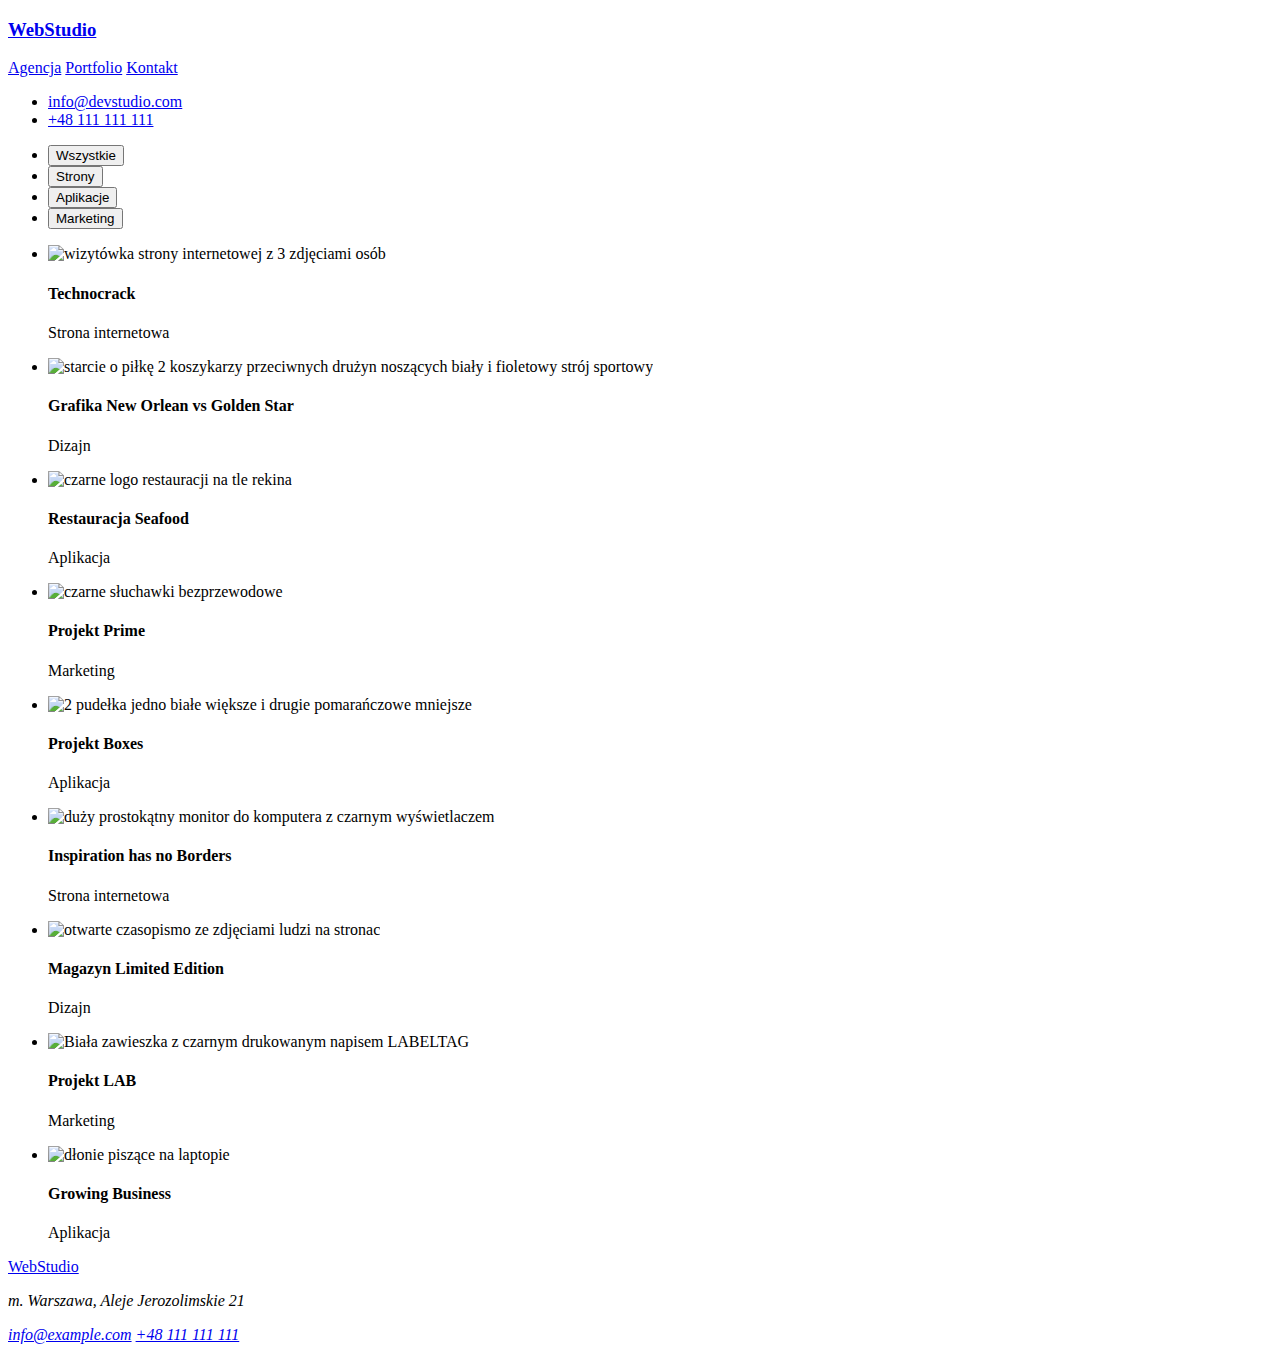
==== portfolio.html @ 895f3851 "Utworzono portfolio.html" ====
<!DOCTYPE html>
<html lang="en">
    <head>
        <meta charset="UTF-8" />
        <meta http-equiv="X-UA-Compatible" content="IE=edge" />
        <meta name="viewport" content="width=device-width, initial-scale=1.0" />

        <link rel="stylesheet" href="./css/styles.css" />
        <link rel="preconnect" href="https://fonts.googleapis.com" />
        <link rel="preconnect" href="https://fonts.gstatic.com" crossorigin />
        <link
            href="https://fonts.googleapis.com/css2?family=Raleway:wght@700&family=Roboto:wght@400;500;700&display=swap"
            rel="stylesheet"
        />
        <title>Portfolio</title>
    </head>
    <body>
        <header>
            <h3><a href="index.html">WebStudio</a></h3>
            <nav>
                <a href="./index.html">Agencja</a>
                <a href="./index.html">Portfolio</a>
                <a href="./index.html">Kontakt</a>
            </nav>
            <div>
                <ul>
                    <li>
                        <a href="mailto:info@devstudio.com"
                            >info@devstudio.com</a
                        >
                    </li>
                    <li><a href="tel:+48111111111">+48 111 111 111</a></li>
                </ul>
            </div>
        </header>
        <main>
            <section>
                <ul>
                    <li><button type="button">Wszystkie</button></li>
                    <li><button type="button">Strony</button></li>
                    <li><button type="button">Aplikacje</button></li>
                    <li><button type="button">Marketing</button></li>
                </ul>
            </section>
            <section>
                <ul>
                    <li>
                        <img
                            src="/images/technocrackweb.jpg"
                            alt="wizytówka strony internetowej z 3 zdjęciami osób"
                            width="370"
                            height="294"
                        />
                        <h4>Technocrack</h4>
                        <p>Strona internetowa</p>
                    </li>

                    <li>
                        <img
                            src="/images/dizajngraphic.jpg"
                            alt="starcie o piłkę 2 koszykarzy przeciwnych drużyn noszących biały i fioletowy strój sportowy"
                            width="370"
                            height="294"
                        />
                        <h4>Grafika New Orlean vs Golden Star</h4>
                        <p>Dizajn</p>
                    </li>
                    <li>
                        <img
                            src="/images/restaurantlogo.jpg"
                            alt="czarne logo restauracji na tle rekina"
                            width="370"
                            height="294"
                        />
                        <h4>Restauracja Seafood</h4>
                        <p>Aplikacja</p>
                    </li>
                    <li>
                        <img
                            src="/images/headphones.jpg"
                            alt="czarne słuchawki bezprzewodowe"
                            width="370"
                            height="294"
                        />
                        <h4>Projekt Prime</h4>
                        <p>Marketing</p>
                    </li>
                    <li>
                        <img
                            src="/images/boxes.jpg"
                            alt="2 pudełka jedno białe większe i drugie pomarańczowe mniejsze"
                            width="370"
                            height="294"
                        />
                        <h4>Projekt Boxes</h4>
                        <p>Aplikacja</p>
                    </li>
                    <li>
                        <img
                            src="/images/pcmonitor.jpg"
                            alt="duży prostokątny monitor do komputera z czarnym wyświetlaczem"
                            width="370"
                            height="294"
                        />
                        <h4>Inspiration has no Borders</h4>
                        <p>Strona internetowa</p>
                    </li>
                    <li>
                        <img
                            src="/images/magazine.jpg"
                            alt="otwarte czasopismo ze zdjęciami ludzi na stronac"
                            width="370"
                            height="294"
                        />
                        <h4>Magazyn Limited Edition</h4>
                        <p>Dizajn</p>
                    </li>
                    <li>
                        <img
                            src="/images/labeltag.jpg"
                            alt="Biała zawieszka z czarnym drukowanym napisem LABELTAG"
                            width="370"
                            height="294"
                        />
                        <h4>Projekt LAB</h4>
                        <p>Marketing</p>
                    </li>

                    <li>
                        <img
                            src="/images/notebook.jpg"
                            alt="dłonie piszące na laptopie"
                            width="370"
                            height="294"
                        />
                        <h4>Growing Business</h4>
                        <p>Aplikacja</p>
                    </li>
                </ul>
            </section>
        </main>
        <footer>
            <a href="index.html">WebStudio</a>
            <address>
                <p>m. Warszawa, Aleje Jerozolimskie 21</p>
                <a href="mailto:info@example.com">info@example.com</a>
                <a href="tel:+48111111111">+48 111 111 111</a>
            </address>
        </footer>
    </body>
</html>
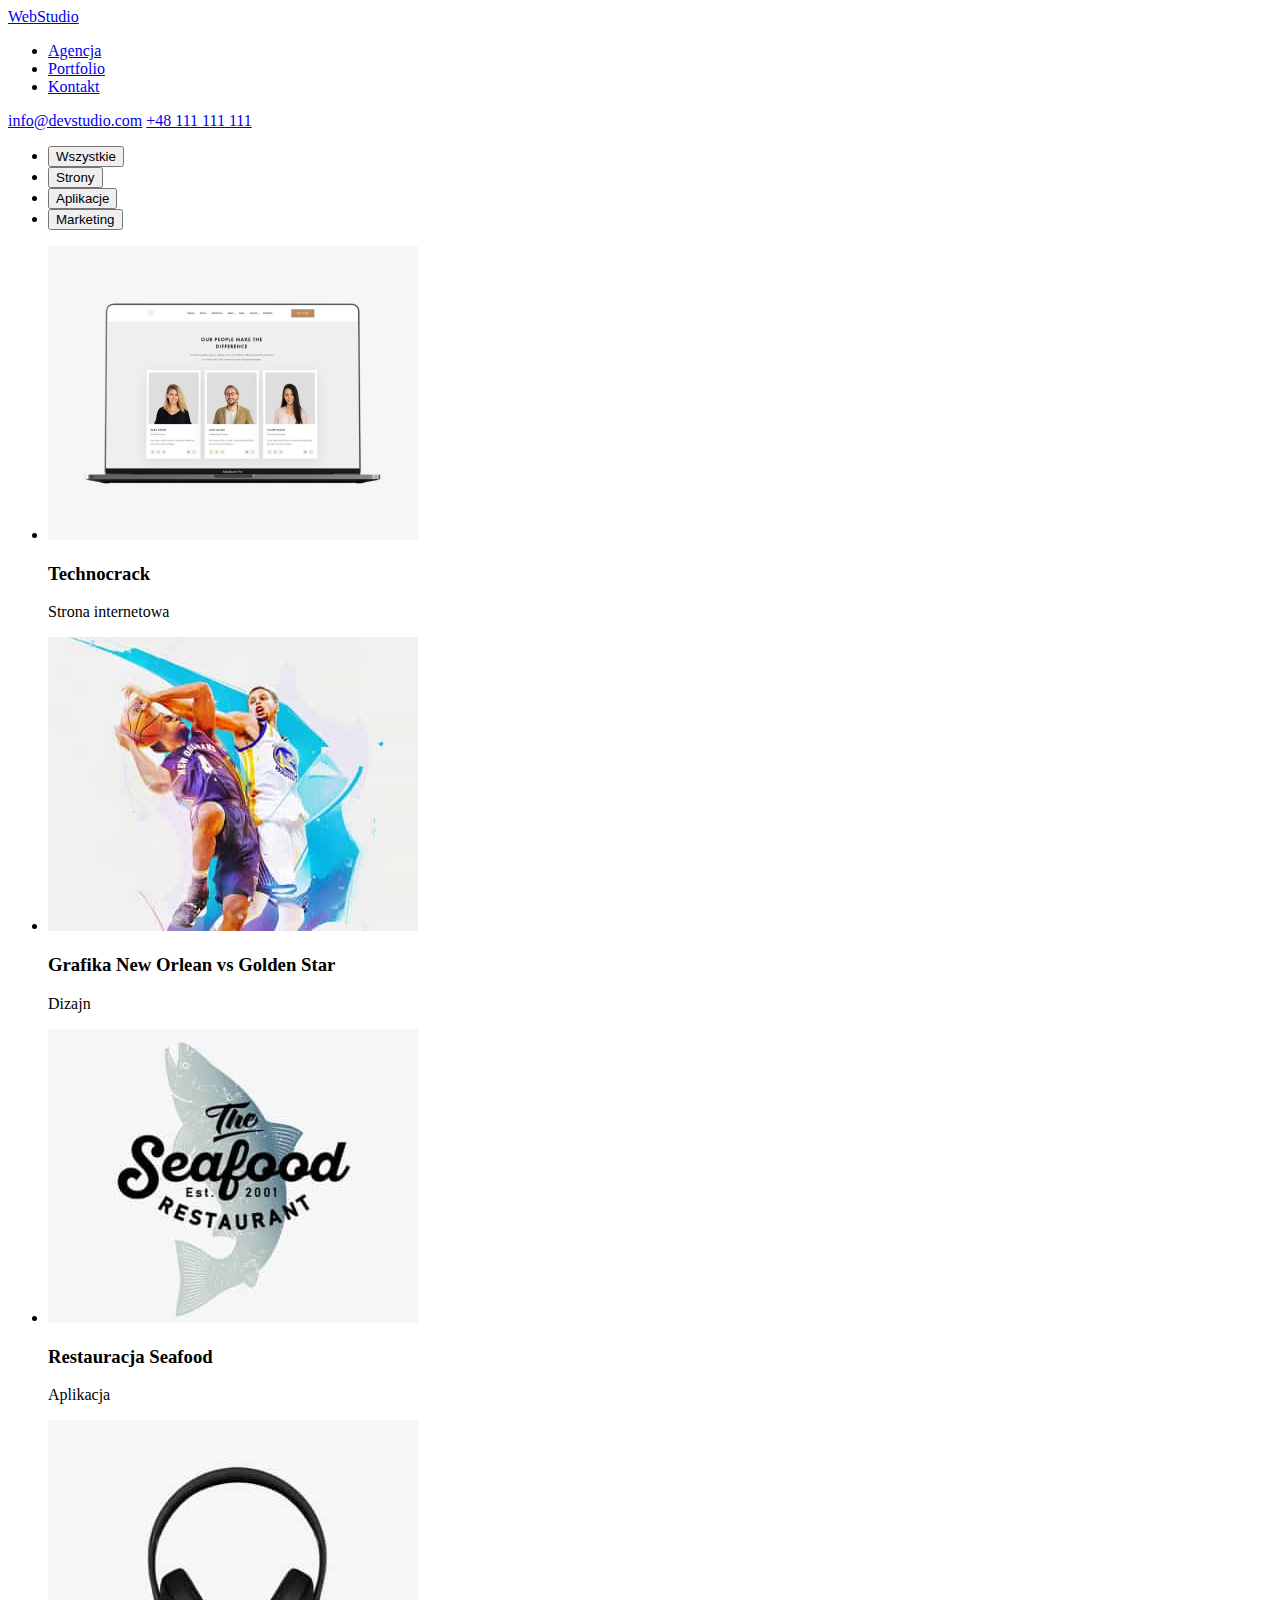
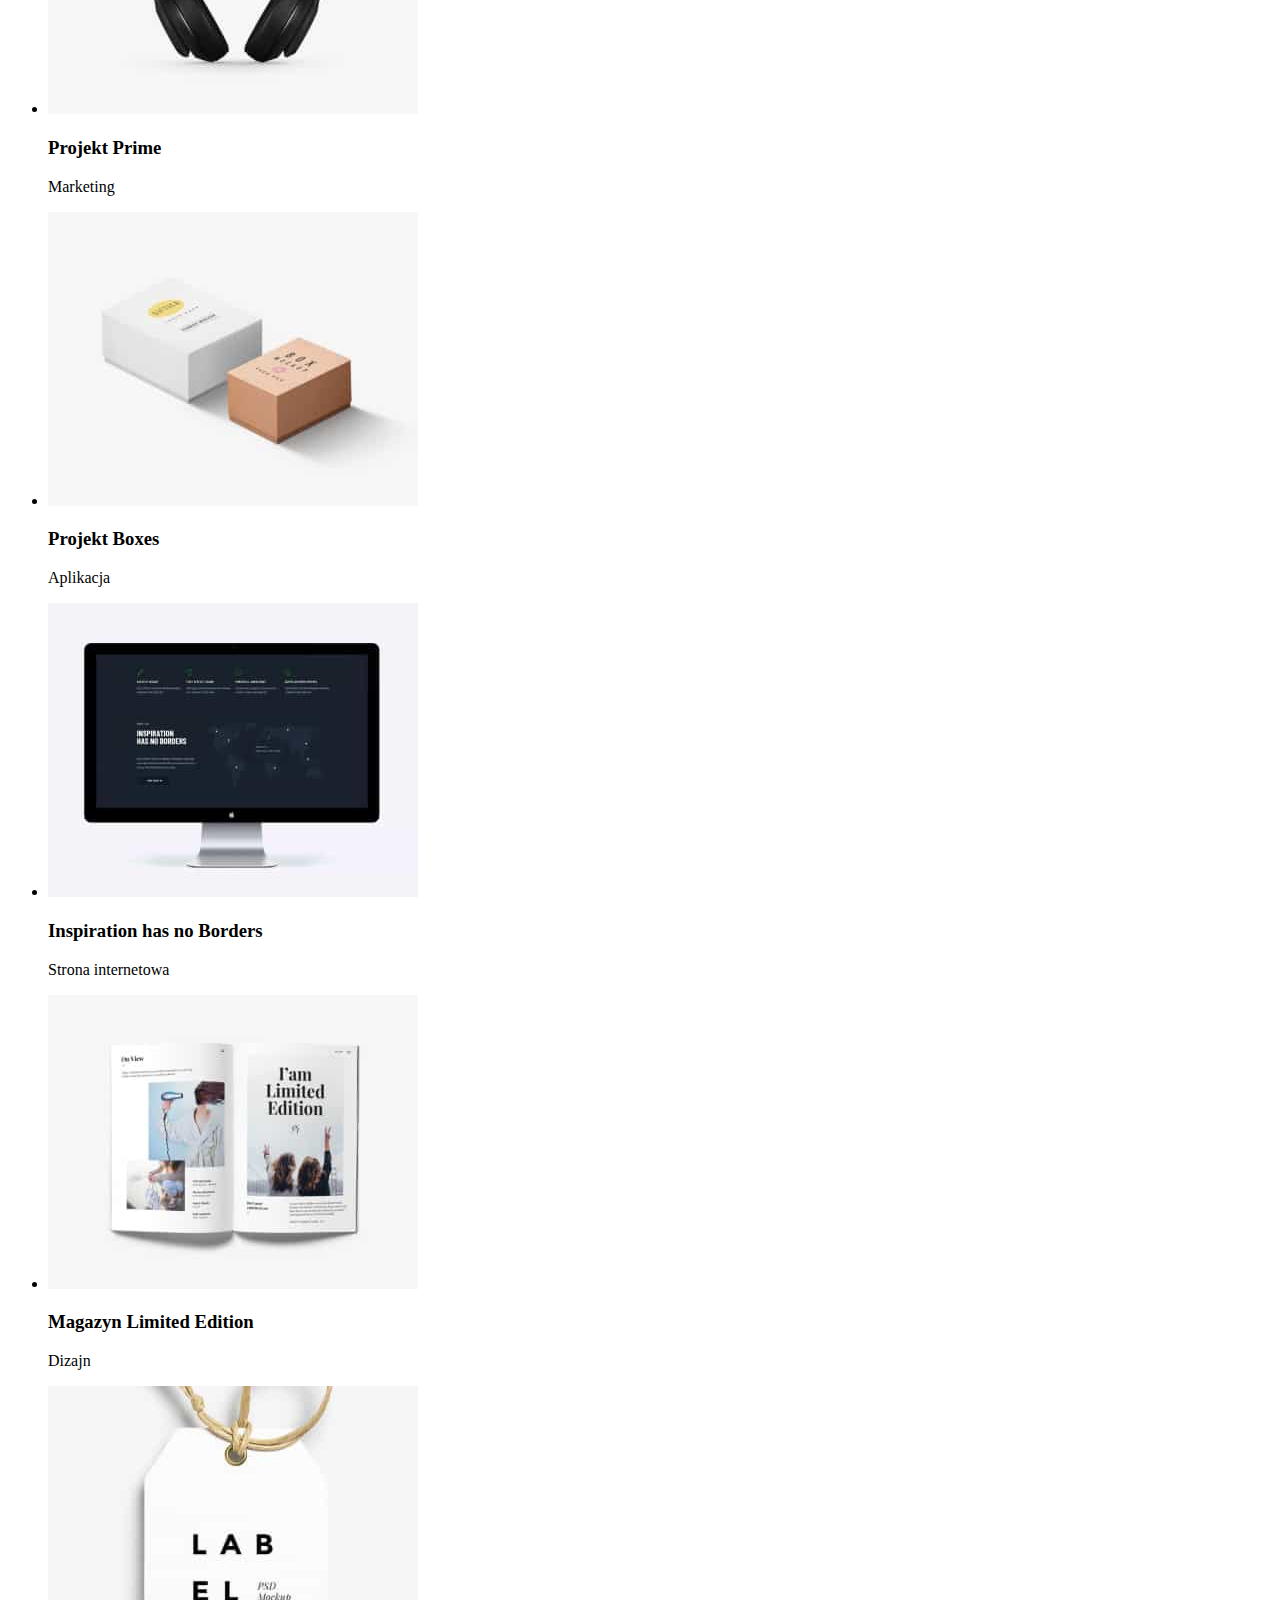
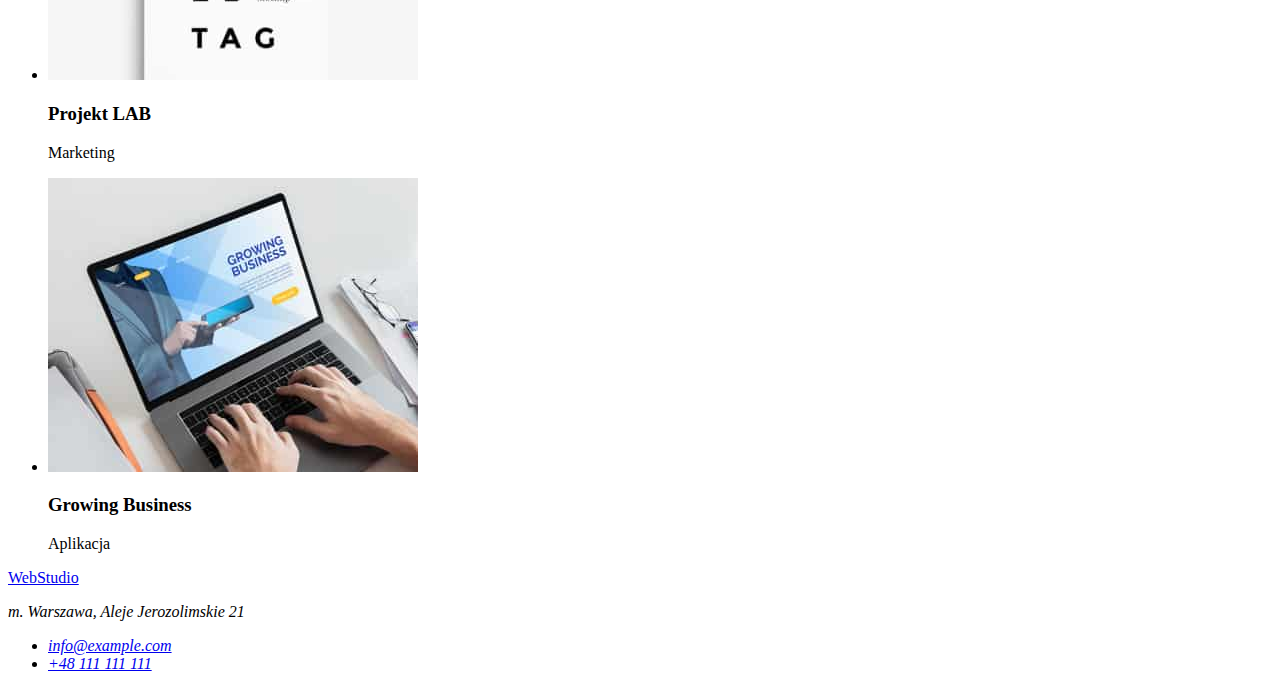
==== commit e5d5f861: "aktualizacja w zapisie portfolio.html" ====
--- a/portfolio.html
+++ b/portfolio.html
@@ -1,151 +1,147 @@
 <!DOCTYPE html>
 <html lang="en">
-    <head>
-        <meta charset="UTF-8" />
-        <meta http-equiv="X-UA-Compatible" content="IE=edge" />
-        <meta name="viewport" content="width=device-width, initial-scale=1.0" />
+  <head>
+    <meta charset="UTF-8" />
+    <meta http-equiv="X-UA-Compatible" content="IE=edge" />
+    <meta name="viewport" content="width=device-width, initial-scale=1.0" />
 
-        <link rel="stylesheet" href="./css/styles.css" />
-        <link rel="preconnect" href="https://fonts.googleapis.com" />
-        <link rel="preconnect" href="https://fonts.gstatic.com" crossorigin />
-        <link
-            href="https://fonts.googleapis.com/css2?family=Raleway:wght@700&family=Roboto:wght@400;500;700&display=swap"
-            rel="stylesheet"
-        />
-        <title>Portfolio</title>
-    </head>
-    <body>
-        <header>
-            <h3><a href="index.html">WebStudio</a></h3>
-            <nav>
-                <a href="./index.html">Agencja</a>
-                <a href="./index.html">Portfolio</a>
-                <a href="./index.html">Kontakt</a>
-            </nav>
-            <div>
-                <ul>
-                    <li>
-                        <a href="mailto:info@devstudio.com"
-                            >info@devstudio.com</a
-                        >
-                    </li>
-                    <li><a href="tel:+48111111111">+48 111 111 111</a></li>
-                </ul>
-            </div>
-        </header>
-        <main>
-            <section>
-                <ul>
-                    <li><button type="button">Wszystkie</button></li>
-                    <li><button type="button">Strony</button></li>
-                    <li><button type="button">Aplikacje</button></li>
-                    <li><button type="button">Marketing</button></li>
-                </ul>
-            </section>
-            <section>
-                <ul>
-                    <li>
-                        <img
-                            src="/images/technocrackweb.jpg"
-                            alt="wizytówka strony internetowej z 3 zdjęciami osób"
-                            width="370"
-                            height="294"
-                        />
-                        <h4>Technocrack</h4>
-                        <p>Strona internetowa</p>
-                    </li>
+    <link rel="stylesheet" href="./css/styles.css" />
+    <link rel="preconnect" href="https://fonts.googleapis.com" />
+    <link rel="preconnect" href="https://fonts.gstatic.com" crossorigin />
+    <link
+      href="https://fonts.googleapis.com/css2?family=Raleway:wght@700&family=Roboto:wght@400;500;700&display=swap"
+      rel="stylesheet"
+    />
+    <title>Portfolio</title>
+  </head>
+  <body>
+    <header>
+      <a href="index.html">WebStudio</a>
+      <nav>
+        <ul>
+          <li><a href="index.html">Agencja</a></li>
+          <li><a href="portfolio.html">Portfolio</a></li>
+          <li><a href="index.html">Kontakt</a></li>
+        </ul>
+      </nav>
+      <div>
+        <a href="mailto:info@devstudio.com">info@devstudio.com</a>
+        <a href="tel:+48111111111">+48 111 111 111</a>
+      </div>
+    </header>
+    <main>
+      <section>
+        <ul>
+          <li><button type="button">Wszystkie</button></li>
+          <li><button type="button">Strony</button></li>
+          <li><button type="button">Aplikacje</button></li>
+          <li><button type="button">Marketing</button></li>
+        </ul>
+      </section>
+      <section>
+        <ul>
+          <li>
+            <img
+              src="images/technocrackweb.jpg"
+              alt="wizytówka strony internetowej z 3 zdjęciami osób"
+              width="370"
+              height="294"
+            />
+            <h3>Technocrack</h3>
+            <p>Strona internetowa</p>
+          </li>
+          <li>
+            <img
+              src="images/dizajngraphic.jpg"
+              alt="starcie o piłkę 2 koszykarzy przeciwnych drużyn"
+              width="370"
+              height="294"
+            />
+            <h3>Grafika New Orlean vs Golden Star</h3>
+            <p>Dizajn</p>
+          </li>
+          <li>
+            <img
+              src="images/restaurantlogo.jpg"
+              alt="czarne logo restauracji na tle rekina"
+              width="370"
+              height="294"
+            />
+            <h3>Restauracja Seafood</h3>
+            <p>Aplikacja</p>
+          </li>
+          <li>
+            <img
+              src="images/headphones.jpg"
+              alt="czarne słuchawki bezprzewodowe"
+              width="370"
+              height="294"
+            />
+            <h3>Projekt Prime</h3>
+            <p>Marketing</p>
+          </li>
+          <li>
+            <img src="images/boxes.jpg" alt="2 różne pudełka" width="370" height="294" />
+            <h3>Projekt Boxes</h3>
+            <p>Aplikacja</p>
+          </li>
+          <li>
+            <img
+              src="images/pcmonitor.jpg"
+              alt="duży prostokątny monitor do komputera z czarnym wyświetlaczem"
+              width="370"
+              height="294"
+            />
+            <h3>Inspiration has no Borders</h3>
+            <p>Strona internetowa</p>
+          </li>
+          <li>
+            <img
+              src="images/magazine.jpg"
+              alt="otwarte czasopismo ze zdjęciami ludzi na stronacH"
+              width="370"
+              height="294"
+            />
+            <h3>Magazyn Limited Edition</h3>
+            <p>Dizajn</p>
+          </li>
+          <li>
+            <img
+              src="images/labeltag.jpg"
+              alt="Biała zawieszka z czarnym drukowanym napisem LABELTAG"
+              width="370"
+              height="294"
+            />
+            <h3>Projekt LAB</h3>
+            <p>Marketing</p>
+          </li>
 
-                    <li>
-                        <img
-                            src="/images/dizajngraphic.jpg"
-                            alt="starcie o piłkę 2 koszykarzy przeciwnych drużyn noszących biały i fioletowy strój sportowy"
-                            width="370"
-                            height="294"
-                        />
-                        <h4>Grafika New Orlean vs Golden Star</h4>
-                        <p>Dizajn</p>
-                    </li>
-                    <li>
-                        <img
-                            src="/images/restaurantlogo.jpg"
-                            alt="czarne logo restauracji na tle rekina"
-                            width="370"
-                            height="294"
-                        />
-                        <h4>Restauracja Seafood</h4>
-                        <p>Aplikacja</p>
-                    </li>
-                    <li>
-                        <img
-                            src="/images/headphones.jpg"
-                            alt="czarne słuchawki bezprzewodowe"
-                            width="370"
-                            height="294"
-                        />
-                        <h4>Projekt Prime</h4>
-                        <p>Marketing</p>
-                    </li>
-                    <li>
-                        <img
-                            src="/images/boxes.jpg"
-                            alt="2 pudełka jedno białe większe i drugie pomarańczowe mniejsze"
-                            width="370"
-                            height="294"
-                        />
-                        <h4>Projekt Boxes</h4>
-                        <p>Aplikacja</p>
-                    </li>
-                    <li>
-                        <img
-                            src="/images/pcmonitor.jpg"
-                            alt="duży prostokątny monitor do komputera z czarnym wyświetlaczem"
-                            width="370"
-                            height="294"
-                        />
-                        <h4>Inspiration has no Borders</h4>
-                        <p>Strona internetowa</p>
-                    </li>
-                    <li>
-                        <img
-                            src="/images/magazine.jpg"
-                            alt="otwarte czasopismo ze zdjęciami ludzi na stronac"
-                            width="370"
-                            height="294"
-                        />
-                        <h4>Magazyn Limited Edition</h4>
-                        <p>Dizajn</p>
-                    </li>
-                    <li>
-                        <img
-                            src="/images/labeltag.jpg"
-                            alt="Biała zawieszka z czarnym drukowanym napisem LABELTAG"
-                            width="370"
-                            height="294"
-                        />
-                        <h4>Projekt LAB</h4>
-                        <p>Marketing</p>
-                    </li>
-
-                    <li>
-                        <img
-                            src="/images/notebook.jpg"
-                            alt="dłonie piszące na laptopie"
-                            width="370"
-                            height="294"
-                        />
-                        <h4>Growing Business</h4>
-                        <p>Aplikacja</p>
-                    </li>
-                </ul>
-            </section>
-        </main>
-        <footer>
-            <a href="index.html">WebStudio</a>
-            <address>
-                <p>m. Warszawa, Aleje Jerozolimskie 21</p>
-                <a href="mailto:info@example.com">info@example.com</a>
-                <a href="tel:+48111111111">+48 111 111 111</a>
-            </address>
-        </footer>
-    </body>
+          <li>
+            <img
+              src="images/notebook.jpg"
+              alt="dłonie piszące na laptopie"
+              width="370"
+              height="294"
+            />
+            <h3>Growing Business</h3>
+            <p>Aplikacja</p>
+          </li>
+        </ul>
+      </section>
+    </main>
+    <footer>
+      <a href="index.html">WebStudio</a>
+      <address>
+        <p>m. Warszawa, Aleje Jerozolimskie 21</p>
+        <ul>
+          <li>
+            <a href="mailto:info@example.com">info@example.com</a>
+          </li>
+          <li>
+            <a href="tel:+48111111111">+48 111 111 111</a>
+          </li>
+        </ul>
+      </address>
+    </footer>
+  </body>
 </html>
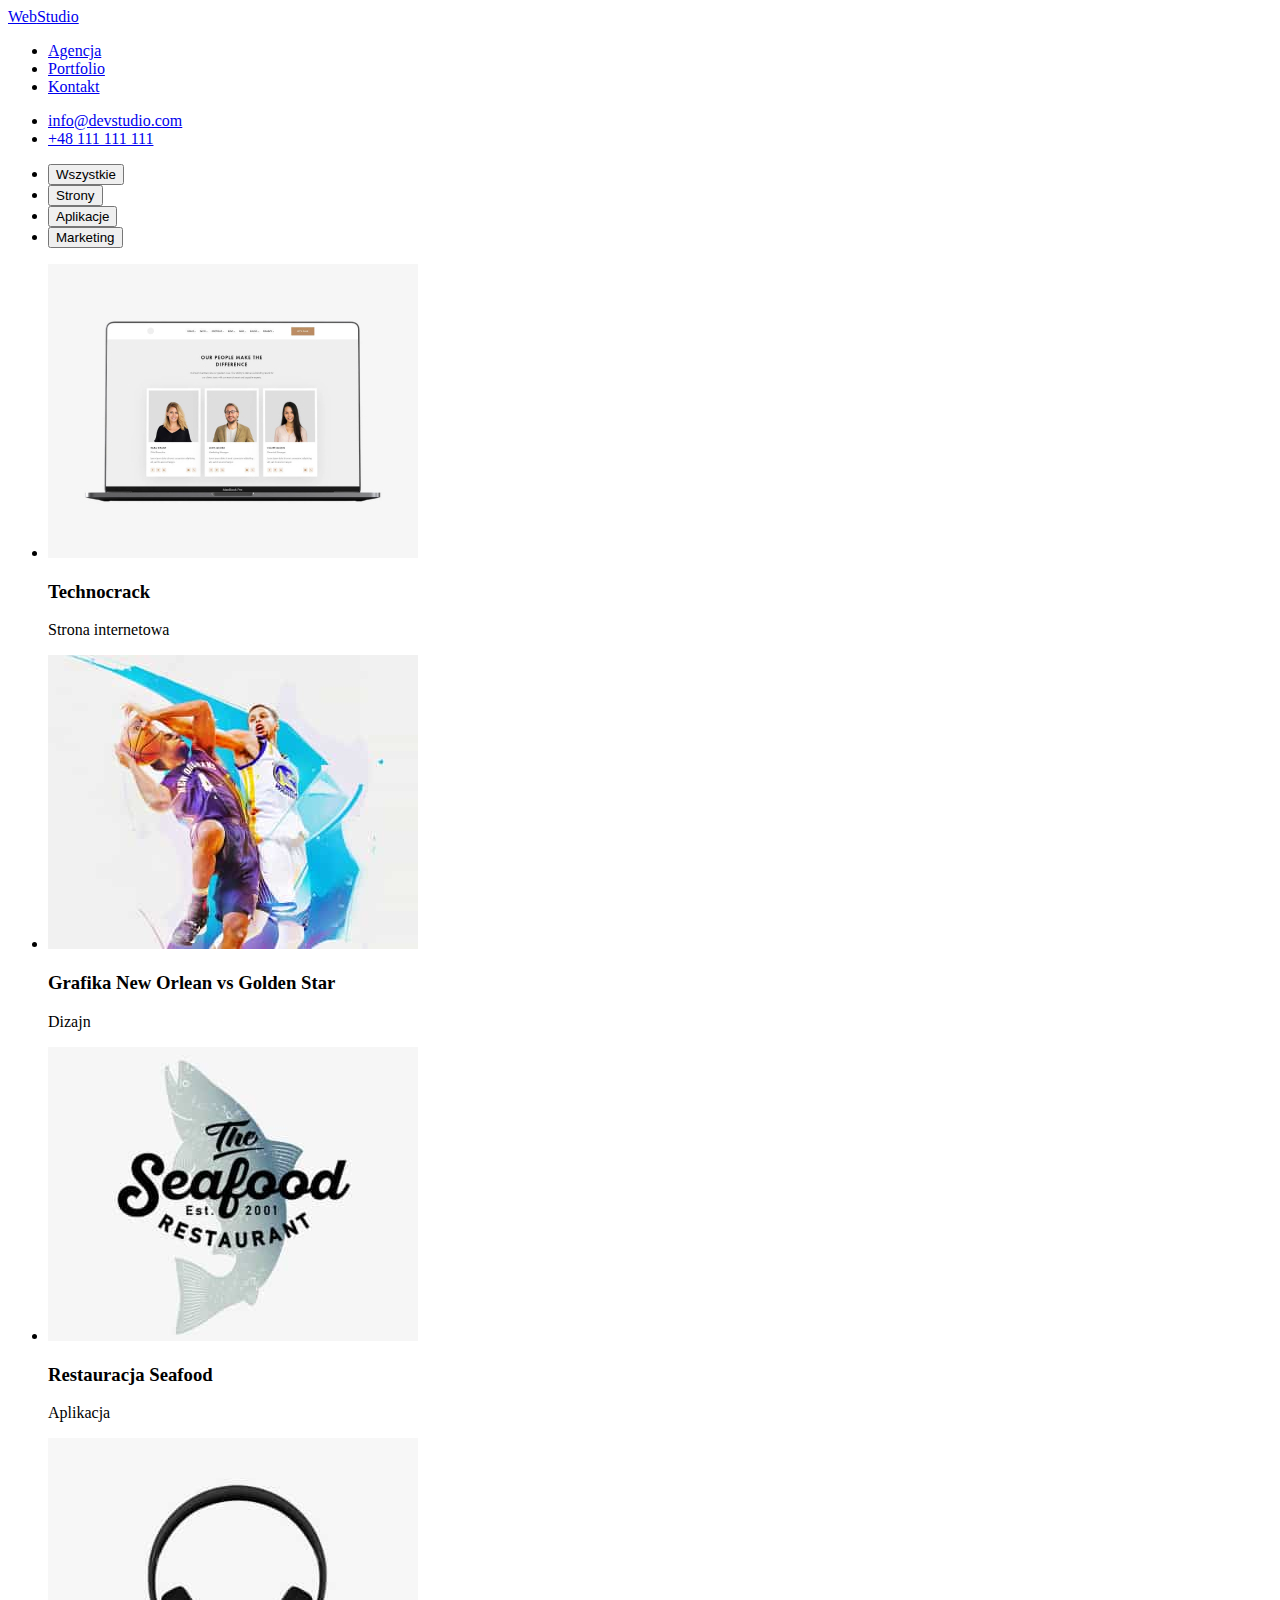
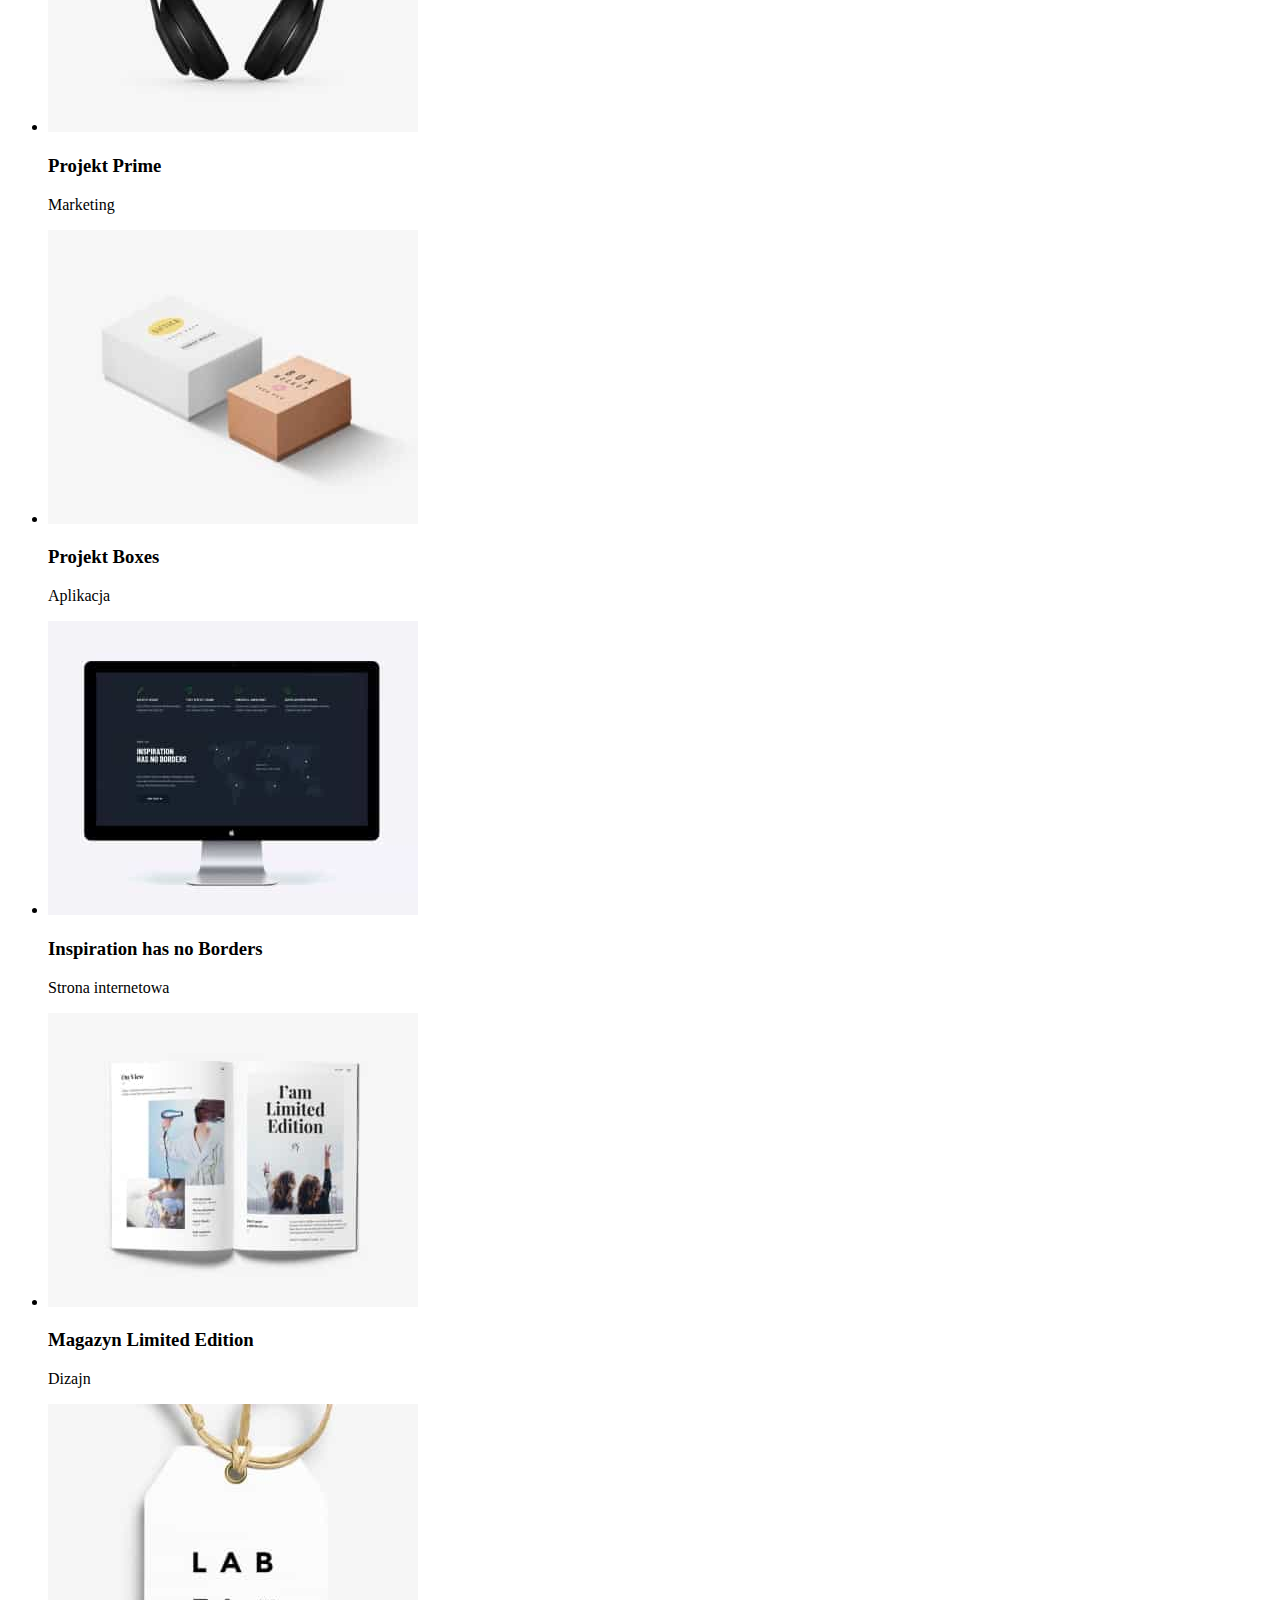
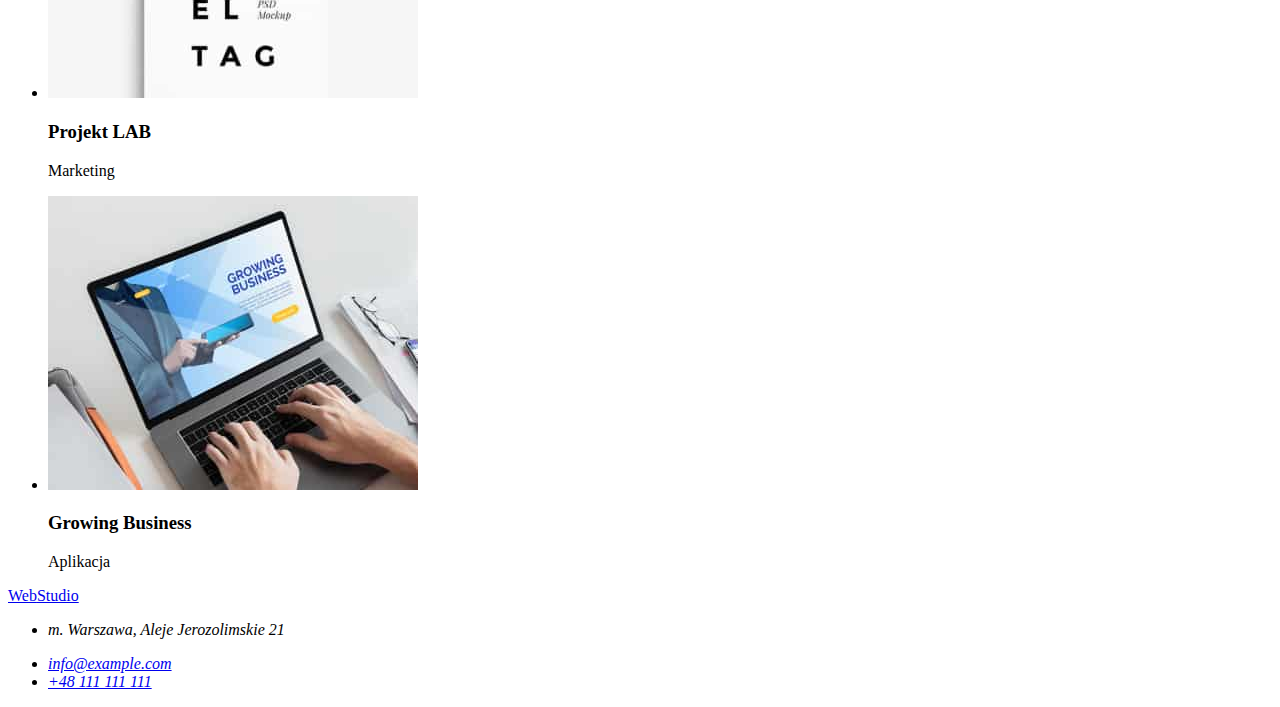
==== commit 37f547bd: "Update portfolio.html" ====
--- a/portfolio.html
+++ b/portfolio.html
@@ -1,54 +1,54 @@
 <!DOCTYPE html>
-<html lang="en">
-  <head>
-    <meta charset="UTF-8" />
-    <meta http-equiv="X-UA-Compatible" content="IE=edge" />
-    <meta name="viewport" content="width=device-width, initial-scale=1.0" />
-
-    <link rel="stylesheet" href="./css/styles.css" />
-    <link rel="preconnect" href="https://fonts.googleapis.com" />
-    <link rel="preconnect" href="https://fonts.gstatic.com" crossorigin />
-    <link
-      href="https://fonts.googleapis.com/css2?family=Raleway:wght@700&family=Roboto:wght@400;500;700&display=swap"
-      rel="stylesheet"
-    />
+<html lang="pl">
+<head>
+  <meta charset="UTF-8" />
+  <meta http-equiv="X-UA-Compatible" content="IE=edge" />
+  <meta name="viewport" content="width=device-width, initial-scale=1.0" />
+  <link rel="preconnect" href="https://fonts.googleapis.com" />
+  <link rel="preconnect" href="https://fonts.gstatic.com" crossorigin />
+  <link href="https://fonts.googleapis.com/css2?family=Raleway:wght@700&family=Roboto:wght@400;500;700&display=swap"
+    rel="stylesheet" />
+  <link rel="stylesheet" href="./css/styles.css" />
     <title>Portfolio</title>
   </head>
+
   <body>
-    <header>
-      <a href="index.html">WebStudio</a>
+    <header class="top-line">
+      <a class="logo" href="index.html"><span class="blue">Web</span>Studio</a>
       <nav>
-        <ul>
-          <li><a href="index.html">Agencja</a></li>
-          <li><a href="portfolio.html">Portfolio</a></li>
-          <li><a href="index.html">Kontakt</a></li>
+        <ul class="navigation-links">
+          <li><a class="menu-link" href="index.html">Agencja</a></li>
+          <li><a class="menu-link" href="portfolio.html">Portfolio</a></li>
+          <li><a class="links" href="#">Kontakt</a></li>
         </ul>
       </nav>
       <div>
-        <a href="mailto:info@devstudio.com">info@devstudio.com</a>
-        <a href="tel:+48111111111">+48 111 111 111</a>
+        <ul class="contact-list">
+          <li><a class="contact" href="mailto:info@devstudio.com">info@devstudio.com</a></li>
+          <li><a class="contact" href="tel:+48111111111">+48 111 111 111</a></li>
+        </ul>
       </div>
     </header>
     <main>
-      <section>
-        <ul>
+      <div class="projects-list">
+        <ul class="filter-item">
           <li><button type="button">Wszystkie</button></li>
           <li><button type="button">Strony</button></li>
           <li><button type="button">Aplikacje</button></li>
           <li><button type="button">Marketing</button></li>
         </ul>
-      </section>
-      <section>
+      </div>
+      <section class="projects-list">
         <ul>
           <li>
             <img
               src="images/technocrackweb.jpg"
-              alt="wizytówka strony internetowej z 3 zdjęciami osób"
+              alt="wizytówka strony internetowej z 3 zdjęciami ludzi"
               width="370"
               height="294"
             />
-            <h3>Technocrack</h3>
-            <p>Strona internetowa</p>
+            <h3 class="project-title">Technocrack</h3>
+            <p class="project-item-name">Strona internetowa</p>
           </li>
           <li>
             <img
@@ -57,89 +57,86 @@
               width="370"
               height="294"
             />
-            <h3>Grafika New Orlean vs Golden Star</h3>
-            <p>Dizajn</p>
+            <h3 class="project-title">Grafika New Orlean vs Golden Star</h3>
+            <p class="project-item-name">Dizajn</p>
           </li>
-          <li>
+          <li class="project-photo">
             <img
               src="images/restaurantlogo.jpg"
               alt="czarne logo restauracji na tle rekina"
               width="370"
               height="294"
             />
-            <h3>Restauracja Seafood</h3>
-            <p>Aplikacja</p>
+            <h3 class="project-title">Restauracja Seafood</h3>
+            <p class="project-item-name">Aplikacja</p>
           </li>
-          <li>
+          <li class="project-photo">
             <img
               src="images/headphones.jpg"
               alt="czarne słuchawki bezprzewodowe"
               width="370"
               height="294"
             />
-            <h3>Projekt Prime</h3>
-            <p>Marketing</p>
+            <h3 class="project-title">Projekt Prime</h3>
+            <p class="project-item-name">Marketing</p>
           </li>
-          <li>
+          <li class="project-photo">
             <img src="images/boxes.jpg" alt="2 różne pudełka" width="370" height="294" />
-            <h3>Projekt Boxes</h3>
-            <p>Aplikacja</p>
+            <h3 class="project-title">Projekt Boxes</h3>
+            <p class="project-item-name">Aplikacja</p>
           </li>
-          <li>
+          <li class="project-photo">
             <img
               src="images/pcmonitor.jpg"
               alt="duży prostokątny monitor do komputera z czarnym wyświetlaczem"
               width="370"
               height="294"
             />
-            <h3>Inspiration has no Borders</h3>
-            <p>Strona internetowa</p>
+            <h3 class="project-title">Inspiration has no Borders</h3>
+            <p class="project-item-name">Strona internetowa</p>
           </li>
-          <li>
+          <li class="project-photo">
             <img
               src="images/magazine.jpg"
               alt="otwarte czasopismo ze zdjęciami ludzi na stronacH"
               width="370"
               height="294"
             />
-            <h3>Magazyn Limited Edition</h3>
-            <p>Dizajn</p>
+            <h3 class="project-title">Magazyn Limited Edition</h3>
+            <p class="project-item-name">Dizajn</p>
           </li>
-          <li>
+          <li class="project-photo">
             <img
               src="images/labeltag.jpg"
               alt="Biała zawieszka z czarnym drukowanym napisem LABELTAG"
               width="370"
               height="294"
             />
-            <h3>Projekt LAB</h3>
-            <p>Marketing</p>
+            <h3 class="project-title">Projekt LAB</h3>
+            <p class="project-item-name">Marketing</p>
           </li>
-
-          <li>
+          <li class="project-photo">
             <img
               src="images/notebook.jpg"
               alt="dłonie piszące na laptopie"
               width="370"
               height="294"
             />
-            <h3>Growing Business</h3>
-            <p>Aplikacja</p>
+            <h3 class="project-title">Growing Business</h3>
+            <p class="project-item-name">Aplikacja</p>
           </li>
         </ul>
       </section>
     </main>
-    <footer>
-      <a href="index.html">WebStudio</a>
-      <address>
-        <p>m. Warszawa, Aleje Jerozolimskie 21</p>
-        <ul>
+    <footer class="company-info">
+      <a class="logo" href="#"><span class="blue">Web</span><span class="white">Studio</span></a>
+      <address class="adress-info">
+        <ul class="company-contacts">
           <li>
-            <a href="mailto:info@example.com">info@example.com</a>
+            <p class="localization-info">m. Warszawa, Aleje Jerozolimskie 21</p>
           </li>
-          <li>
-            <a href="tel:+48111111111">+48 111 111 111</a>
-          </li>
+          <li><a class="contact-info" href="mailto:info@example.com">info@example.com</a></li>
+          <li><a class="contact-info" href="tel:+48111111111">+48 111 111 111</a></li>
         </ul>
       </address>
     </footer>
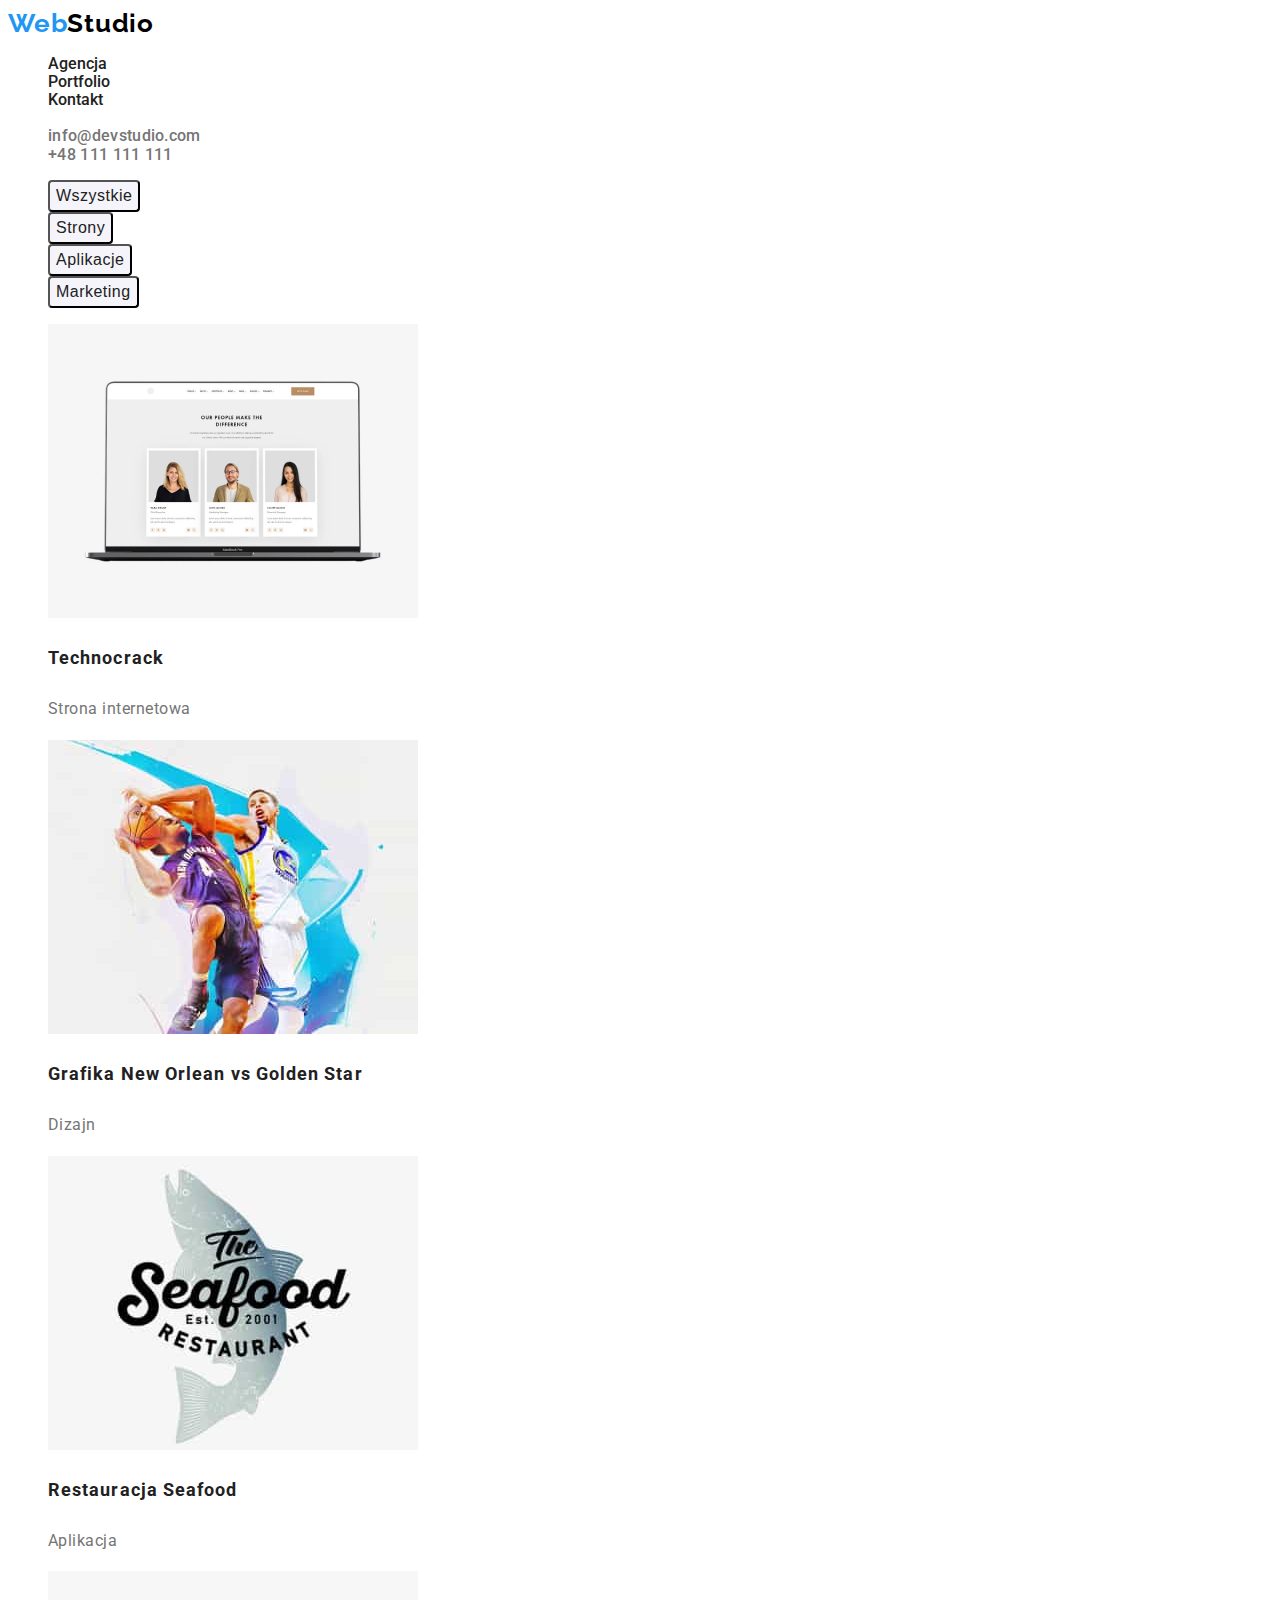
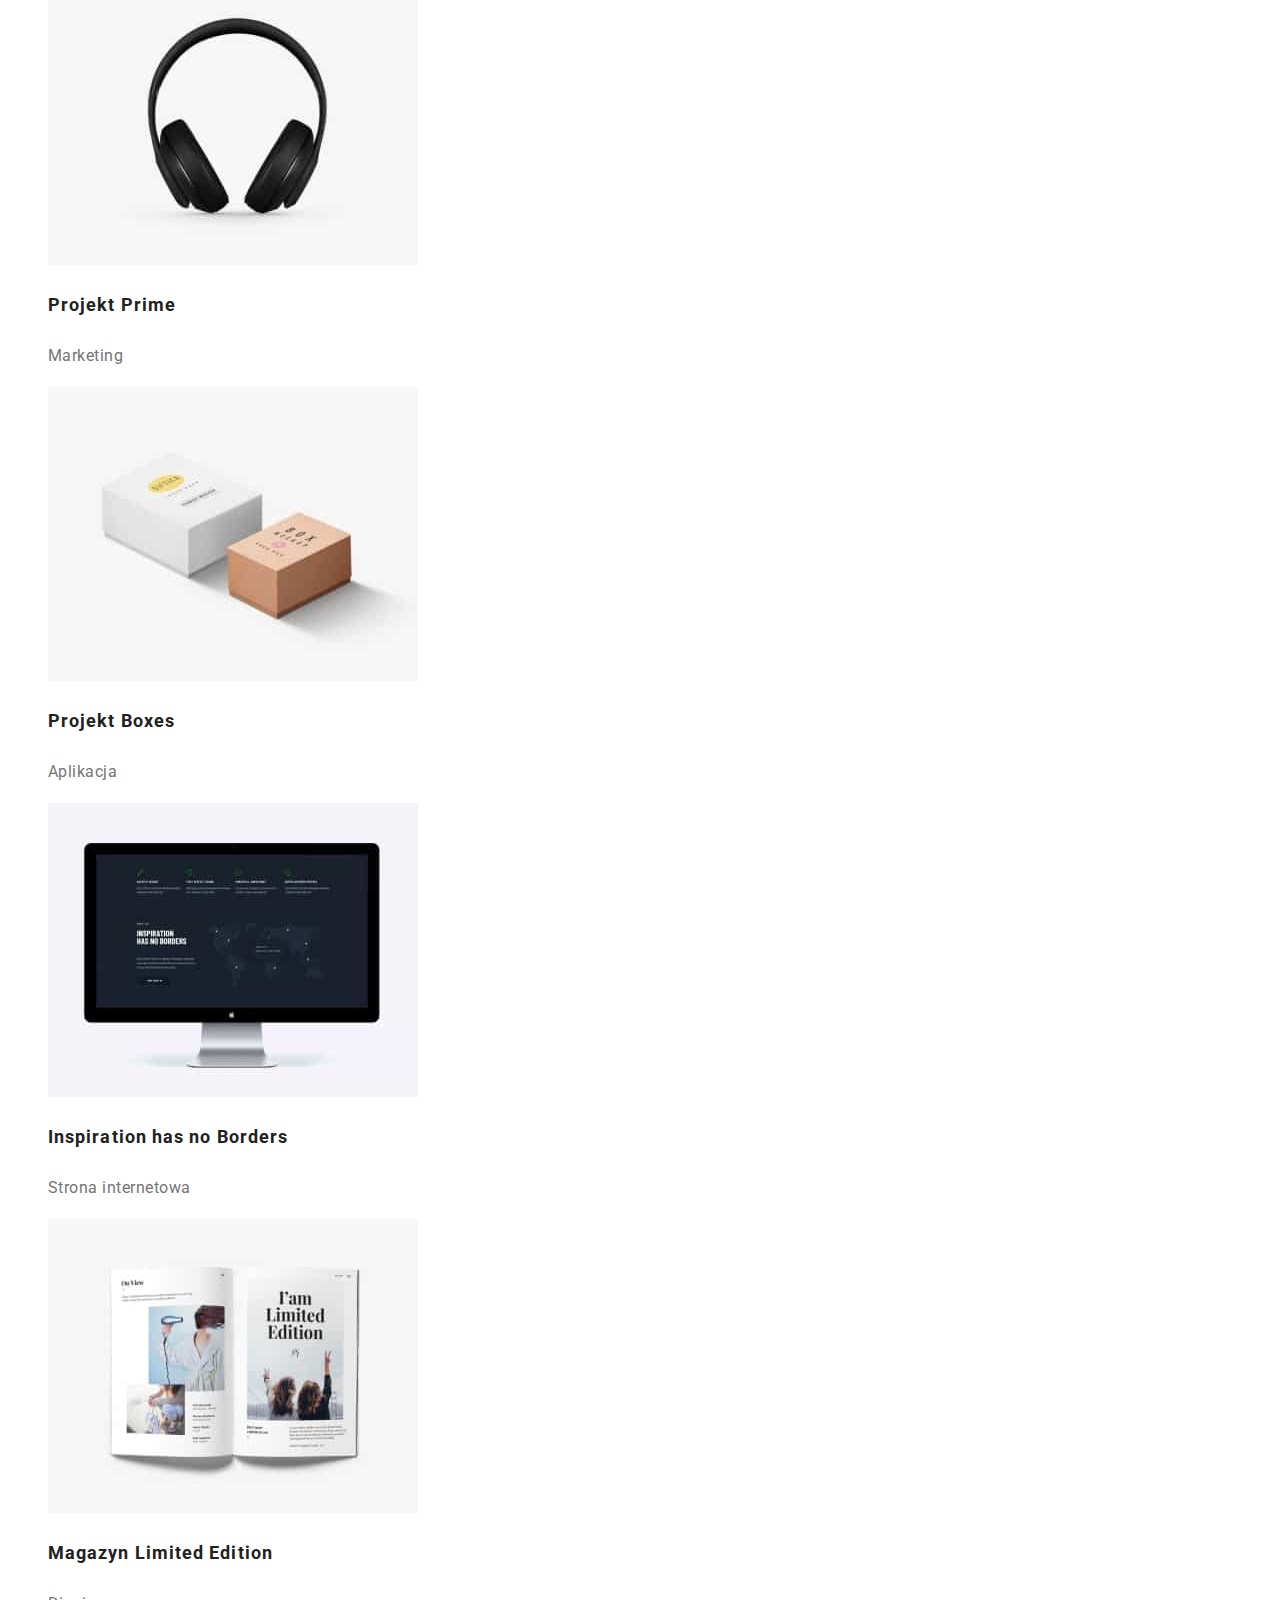
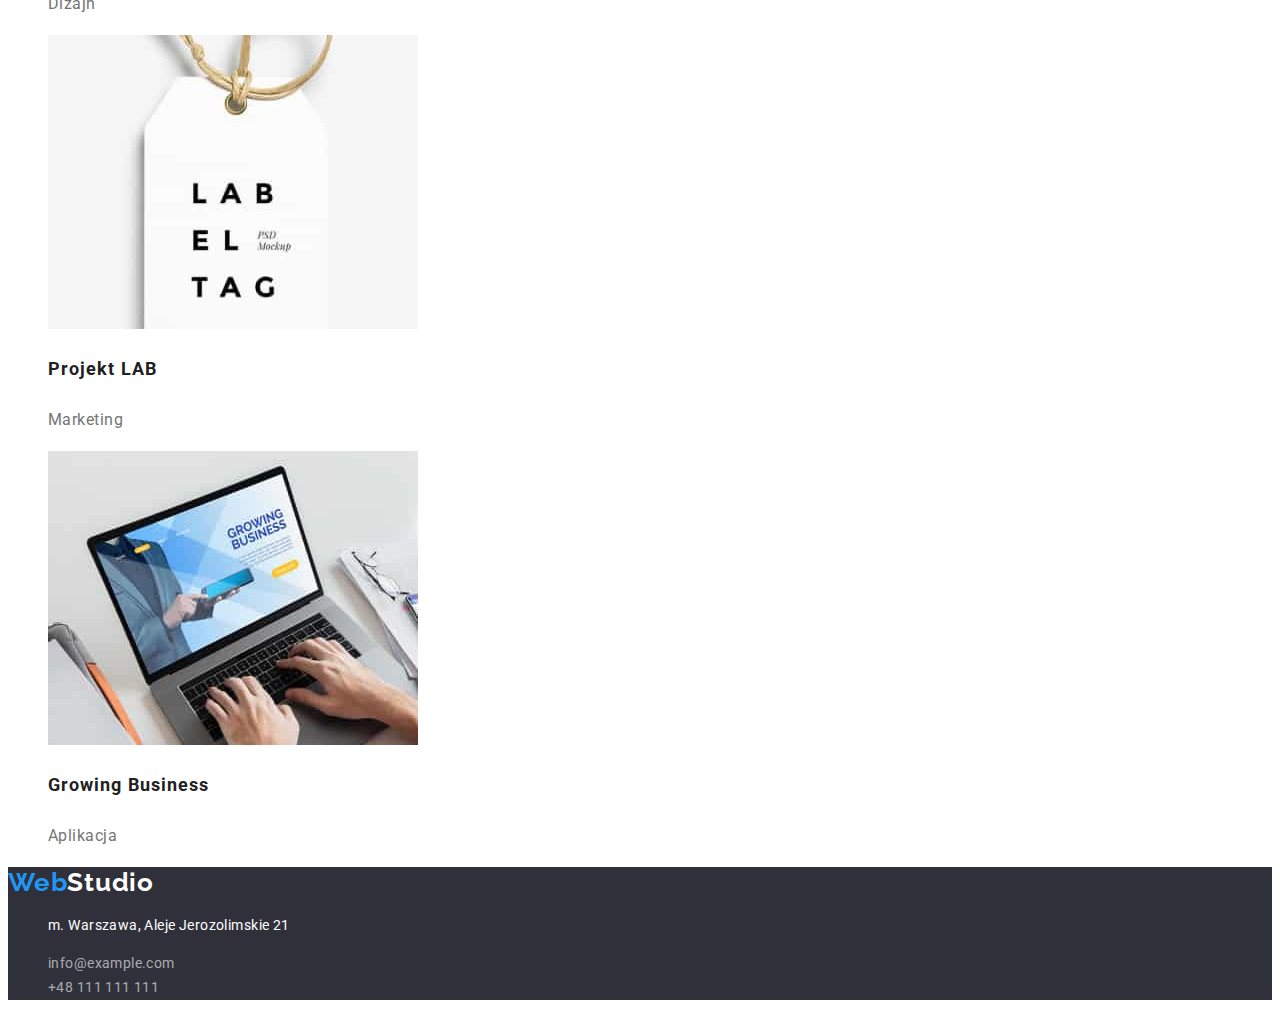
==== commit ab76f1ca: "Update portfolio.html" ====
--- a/portfolio.html
+++ b/portfolio.html
@@ -1,14 +1,16 @@
 <!DOCTYPE html>
 <html lang="pl">
-<head>
-  <meta charset="UTF-8" />
-  <meta http-equiv="X-UA-Compatible" content="IE=edge" />
-  <meta name="viewport" content="width=device-width, initial-scale=1.0" />
-  <link rel="preconnect" href="https://fonts.googleapis.com" />
-  <link rel="preconnect" href="https://fonts.gstatic.com" crossorigin />
-  <link href="https://fonts.googleapis.com/css2?family=Raleway:wght@700&family=Roboto:wght@400;500;700&display=swap"
-    rel="stylesheet" />
-  <link rel="stylesheet" href="./css/styles.css" />
+  <head>
+    <meta charset="UTF-8" />
+    <meta http-equiv="X-UA-Compatible" content="IE=edge" />
+    <meta name="viewport" content="width=device-width, initial-scale=1.0" />
+    <link rel="preconnect" href="https://fonts.googleapis.com" />
+    <link rel="preconnect" href="https://fonts.gstatic.com" crossorigin />
+    <link
+      href="https://fonts.googleapis.com/css2?family=Raleway:wght@700&family=Roboto:wght@400;500;700&display=swap"
+      rel="stylesheet"
+    />
+    <link rel="stylesheet" href="./css/styles.css" />
     <title>Portfolio</title>
   </head>
 
@@ -19,7 +21,7 @@
         <ul class="navigation-links">
           <li><a class="menu-link" href="index.html">Agencja</a></li>
           <li><a class="menu-link" href="portfolio.html">Portfolio</a></li>
-          <li><a class="links" href="#">Kontakt</a></li>
+          <li><a class="menu-link" href="#">Kontakt</a></li>
         </ul>
       </nav>
       <div>
--- a/css/styles.css
+++ b/css/styles.css
@@ -0,0 +1,206 @@
+:root {
+  --first-color: #212121;
+  --second-color: #2196f3;
+  --third-color: #000000;
+  --fourth-color: #757575;
+  --fifth-color: #2f303a;
+  --sixth-color: #eeeeee;
+  --seventh-color: #f5f4fa;
+  --eigth-color: #ececec;
+  --ningth-color: #e5e5e5;
+  --tenth-color: #ffffff;
+  --eleventh-color: #ffffff99;
+}
+body {
+  font-family: 'Roboto', sans-serif;
+  background-color: var(--ninght-color);
+  color: var(--first-color);
+}
+.logo {
+  font-family: 'Raleway', sans-serif;
+  font-weight: 700;
+  font-size: 26px;
+  line-height: 1.19;
+  letter-spacing: 0.03em;
+  color: var(--third-color);
+  text-decoration: none;
+}
+.blue {
+  color: var(--second-color);
+}
+.top-line {
+  background-color: #ffffff;
+}
+.navigation-links {
+  color: var(--first-color);
+  font-weight: 500;
+  line-height: 1.14;
+  list-style-type: none;
+}
+.menu-link {
+  color: var(--first-color);
+  text-decoration: none;
+}
+.navigation-links .menu-link:hover,
+.navigation-links .menu-link:focus {
+  color: var(--second-color);
+}
+.contact-list li {
+  list-style-type: none;
+}
+.contact {
+  color: var(--fourth-color);
+  font-weight: 500;
+  line-height: 1.14;
+  letter-spacing: 0.02em;
+  text-decoration: none;
+}
+.contact-list .contact:hover,
+.contact-list .contact:focus {
+  color: var(--second-color);
+}
+.first-section {
+  background-color: var(--fifth-color);
+}
+.primary-heading {
+  color: var(--tenth-color);
+  font-weight: 900;
+  font-size: 44px;
+  line-height: 1.36;
+  letter-spacing: 0.06em;
+  text-transform: uppercase;
+  text-align: center;
+}
+.order-button {
+  color: var(--tenth-color);
+  font-weight: 700;
+  font-size: 16px;
+  line-height: 1.87;
+  background-color: var(--second-color);
+  border-style: none;
+  border-radius: 4px;
+  letter-spacing: 0.06em;
+  width: 200px;
+  height: 50px;
+  box-shadow: 0px 4px 4px rgba(0, 0, 0, 0.15);
+  border-radius: 4px;
+  cursor: pointer;
+}
+.second-section li {
+  list-style-type: none;
+}
+.second-section-headings {
+  font-weight: 700;
+  font-size: 14px;
+  line-height: 1.14;
+  letter-spacing: 0.03em;
+  text-transform: uppercase;
+}
+.second-section-text {
+  color: var(--fourth-color);
+  font-weight: 400;
+  font-size: 14px;
+  line-height: 1.71;
+  letter-spacing: 0.03em;
+  width: 270px;
+  height: 75px;
+  left: 215px;
+  top: 800px;
+}
+.third-section-items li {
+  list-style-type: none;
+}
+.fourth-section {
+  background-color: var(--seventh-color);
+}
+.third-section-heading {
+  color: var(--first-color);
+  font-weight: 700;
+  font-size: 36px;
+  line-height: 1.16;
+  letter-spacing: 0.03em;
+  text-align: center;
+}
+.fourth-section-items li {
+  list-style-type: none;
+  background-color: var(--tenth-color);
+  width: 270px;
+  height: 368px;
+  box-shadow: 0px 1px 3px rgba(0, 0, 0, 0.12), 0px 1px 1px rgba(0, 0, 0, 0.14),
+    0px 2px 1px rgba(0, 0, 0, 0.2);
+  border-radius: 0px 0px 4px 4px;
+}
+.team-member-name {
+  color: var(--first-color);
+  font-weight: 500;
+  font-size: 16px;
+  line-height: 1.18;
+  letter-spacing: 0.03em;
+}
+.team-member-position {
+  color: var(--fourth-color);
+  font-weight: 400;
+  font-size: 16px;
+  line-height: 1.18;
+  letter-spacing: 0.03em;
+}
+.white {
+  color: var(--tenth-color);
+}
+.company-info {
+  background-color: var(--fifth-color);
+}
+.address-info {
+  font-style: inherit;
+}
+.localization-info {
+  color: var(--tenth-color);
+}
+.company-contacts li {
+  list-style-type: none;
+  line-height: 1.71;
+  letter-spacing: 0.03em;
+  font-size: 14px;
+  font-style: normal;
+}
+.contact-info {
+  color: var(--eleventh-color);
+  text-decoration: none;
+}
+.company-contacts .contact-info:hover,
+.company-contacts .contact-info:focus {
+  color: var(--second-color);
+}
+.projects-list li {
+  list-style-type: none;
+  background-color: var(--tenth-color);
+}
+.filter-item button {
+  background: var(--seventh-color);
+  border-radius: 4px;
+  color: var(--first-color);
+  font-weight: 500;
+  font-size: 16px;
+  line-height: 1.62;
+  text-align: center;
+  letter-spacing: 0.03em;
+  cursor: pointer;
+}
+.project-title {
+  color: var(--first-color);
+  font-weight: 700;
+  font-size: 18px;
+  line-height: 2;
+  letter-spacing: 0.06em;
+}
+.project-item-name {
+  color: var(--fourth-color);
+  font-size: 16px;
+  line-height: 1.87;
+  letter-spacing: 0.03em;
+}
+.filter-item button:hover,
+.filter-item button:focus {
+  background-color: var(--second-color);
+  color: var(--tenth-color);
+}
